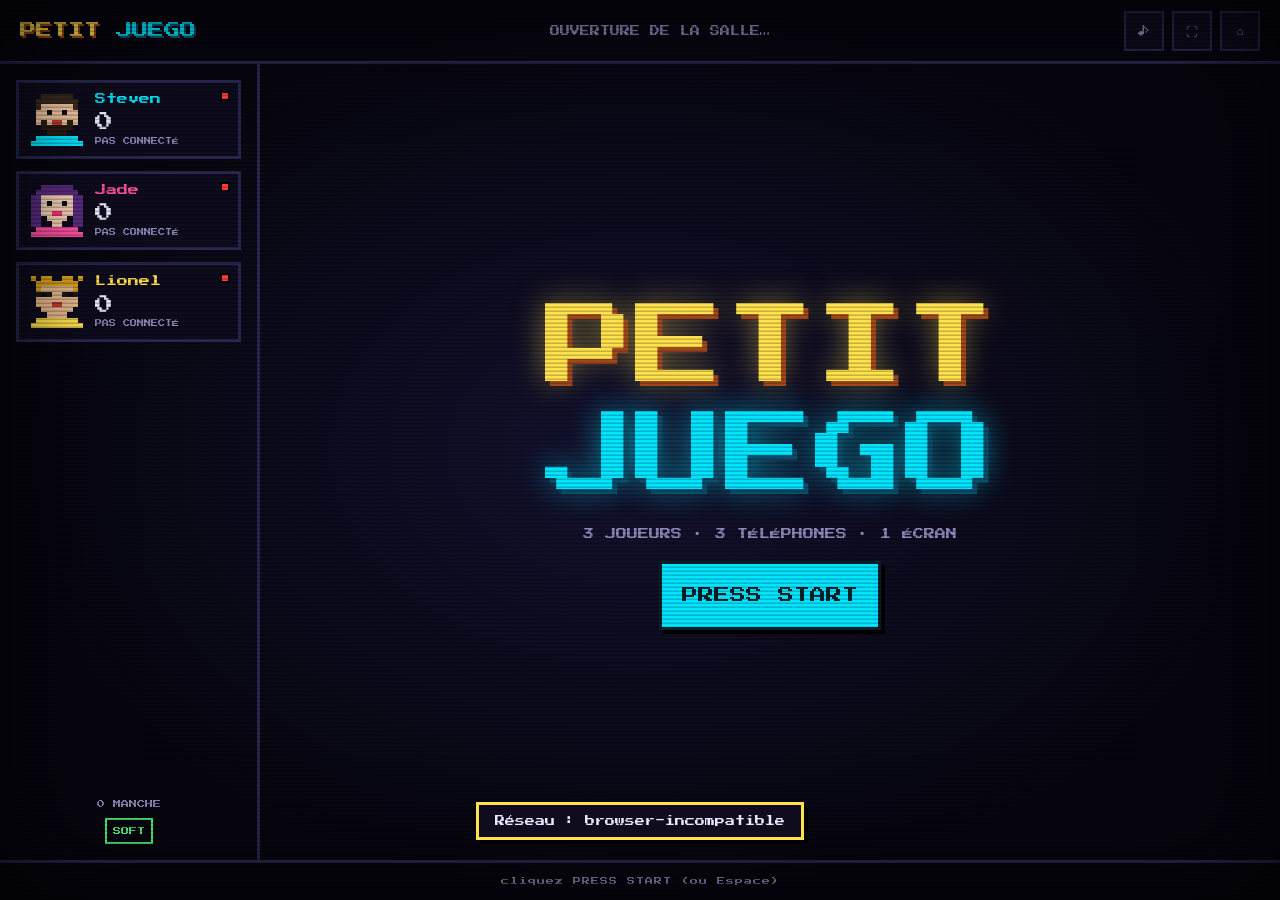
==== index.html @ 123651a6 "PETIT JUEGO web : écran de jeu + téléphones-manettes (WebRTC) Version "laptop sur la table" : l'écra" ====
<!doctype html>
<html lang="fr">
<head>
  <meta charset="utf-8">
  <meta name="viewport" content="width=device-width, initial-scale=1">
  <meta name="theme-color" content="#07060f">
  <title>PETIT JUEGO — écran de jeu</title>
  <link rel="preconnect" href="https://fonts.googleapis.com">
  <link rel="preconnect" href="https://fonts.gstatic.com" crossorigin>
  <link href="https://fonts.googleapis.com/css2?family=Press+Start+2P&family=VT323&display=swap" rel="stylesheet">
  <link rel="stylesheet" href="css/common.css">
  <link rel="stylesheet" href="css/tv.css">
</head>
<body>
  <div id="tv">
    <header id="bar">
      <div class="logo">PETIT <span class="neon">JUEGO</span></div>
      <div id="room"></div>
      <div class="barbtns">
        <button class="ib" id="btnSound" title="son">♪</button>
        <button class="ib" id="btnFull" title="plein écran">⛶</button>
        <button class="ib" id="btnHome" title="retour borne (Échap)">⌂</button>
      </div>
    </header>
    <aside id="side"></aside>
    <main id="stage"></main>
    <footer id="hint"></footer>
  </div>
  <div class="scanlines"></div>
  <div class="vignette"></div>
  <script src="js/vendor/peerjs.min.js"></script>
  <script src="js/vendor/qrcode.js"></script>
  <script src="js/data.js"></script>
  <script src="js/common.js"></script>
  <script src="js/host.js"></script>
</body>
</html>
---- css/common.css ----
/* ============================================================
   PETIT JUEGO WEB — base rétro commune (écran + manettes)
   ============================================================ */
:root {
  --bg: #07060f; --panel: #0e0c1d; --panel2: #161331; --ink: #e9e6ff; --muted: #8d87b8; --line: #2a2650;
  --neon: #00e5ff; --pink: #ff4fa3; --yellow: #ffe14d; --green: #4dff88; --red: #ff3b3b; --orange: #ff8c42;
  --p0: #00e5ff; --p1: #ff4fa3; --p2: #ffe14d;
  --pixel: 'Press Start 2P', 'Courier New', monospace;
  --term: 'VT323', 'Courier New', monospace;
}
* { box-sizing: border-box; -webkit-tap-highlight-color: transparent; }
html, body { margin: 0; padding: 0; background: var(--bg); color: var(--ink); font-family: var(--term); font-size: 22px; line-height: 1.2; }
button { font-family: inherit; }
.px { font-family: var(--pixel); font-size: 12px; line-height: 1.7; letter-spacing: .5px; }
.px.sm { font-size: 9px; } .px.lg { font-size: 16px; } .px.xl { font-size: 22px; line-height: 1.4; }
.muted { color: var(--muted); } .center { text-align: center; }
.c0 { color: var(--p0); } .c1 { color: var(--p1); } .c2 { color: var(--p2); }
.blink { animation: blink 1.1s steps(1) infinite; } @keyframes blink { 50% { opacity: 0 } }
.bounce { animation: bounce .8s ease-in-out infinite; } @keyframes bounce { 50% { transform: translateY(-8px) } }
.glitch { animation: glitch .6s steps(2) 3; }
@keyframes glitch { 0%{transform:translate(0)} 25%{transform:translate(-3px,1px) skewX(-6deg)} 50%{transform:translate(3px,-1px)} 75%{transform:translate(-2px,2px) skewX(4deg)} 100%{transform:translate(0)} }
.screen-in { animation: screenIn .22s steps(4) 1; }
@keyframes screenIn { 0% { opacity: 0; transform: scaleY(.02) } 60% { opacity: 1; transform: scaleY(1.03) } 100% { transform: scaleY(1) } }
.scanlines { pointer-events: none; position: fixed; inset: 0; z-index: 50; background: repeating-linear-gradient(0deg, rgba(0,0,0,.22) 0px, rgba(0,0,0,.22) 1px, transparent 2px, transparent 4px); }
.vignette { pointer-events: none; position: fixed; inset: 0; z-index: 51; box-shadow: inset 0 0 120px rgba(0,0,0,.8); }
.av { display: inline-block; width: 64px; height: 64px; }
.av svg { width: 100%; height: 100%; display: block; shape-rendering: crispEdges; }
.label { font-family: var(--pixel); font-size: 9px; color: var(--muted); letter-spacing: 1px; text-transform: uppercase; }
.tag { display: inline-block; font-family: var(--pixel); font-size: 8px; padding: 4px 6px; border: 2px solid currentColor; }
.tag.hot { color: var(--orange); } .tag.soft { color: var(--green); }
.panel { background: var(--panel); border: 3px solid var(--line); padding: 16px; }
.panel.neon { border-color: var(--neon); box-shadow: 0 0 24px rgba(0,229,255,.18); }
.panel.pink { border-color: var(--pink); box-shadow: 0 0 24px rgba(255,79,163,.2); }
.panel.yellow { border-color: var(--yellow); box-shadow: 0 0 24px rgba(255,225,77,.2); }
.panel.red { border-color: var(--red); box-shadow: 0 0 24px rgba(255,59,59,.25); }
.panel.green { border-color: var(--green); box-shadow: 0 0 24px rgba(77,255,136,.2); }
.btn { font-family: var(--pixel); font-size: 12px; line-height: 1.4; color: var(--ink); background: var(--panel2); border: 3px solid var(--ink); padding: 14px; width: 100%; cursor: pointer; text-align: center; box-shadow: 4px 4px 0 #000; transition: transform .05s, box-shadow .05s; text-transform: uppercase; }
.btn:active { transform: translate(3px,3px); box-shadow: 1px 1px 0 #000; }
.btn.primary { background: var(--neon); color: #05222b; border-color: #05222b; }
.btn.pink { background: var(--pink); color: #2b0618; border-color: #2b0618; }
.btn.yellow { background: var(--yellow); color: #2b2206; border-color: #2b2206; }
.btn.green { background: var(--green); color: #063a18; border-color: #063a18; }
.btn.red { background: var(--red); color: #fff; border-color: #3a0606; }
.btn.ghost { background: transparent; border-color: var(--line); color: var(--muted); box-shadow: none; font-size: 10px; padding: 10px; }
.btn.big { font-size: 16px; padding: 20px; }
.btn.term { font-family: var(--term); font-size: 24px; text-transform: none; }
.btn[disabled] { opacity: .4; pointer-events: none; }
.btn.sel { background: #fff; color: #000; border-color: #fff; }
.pixelbar { height: 6px; background: repeating-linear-gradient(90deg, var(--neon) 0 8px, var(--pink) 8px 16px, var(--yellow) 16px 24px, var(--green) 24px 32px); }
.hr { height: 3px; background: repeating-linear-gradient(90deg, var(--line) 0 6px, transparent 6px 12px); margin: 8px 0; }
input[type=text] { width: 100%; font-family: var(--term); font-size: 24px; color: var(--ink); background: #000; border: 3px solid var(--line); padding: 10px 12px; outline: none; }
input[type=text]:focus { border-color: var(--neon); }
.stack { display: flex; flex-direction: column; gap: 12px; }
.row { display: flex; gap: 10px; align-items: center; }
.grow { flex: 1; } .mt { margin-top: 14px; }
.title { font-family: var(--pixel); color: var(--yellow); text-shadow: 3px 3px 0 #a0471d, 0 0 18px rgba(255,225,77,.5); line-height: 1.3; }
.title .neon { color: var(--neon); text-shadow: 3px 3px 0 #0b4e6b, 0 0 18px rgba(0,229,255,.6); }
---- css/tv.css ----
/* ============================================================
   PETIT JUEGO WEB — l'écran de jeu (laptop / TV)
   ============================================================ */
html, body { height: 100%; overflow: hidden; }
body { font-size: 26px; }
#tv { height: 100vh; display: grid; grid-template-columns: 260px 1fr; grid-template-rows: 64px 1fr 40px; grid-template-areas: "bar bar" "side stage" "hint hint"; background: radial-gradient(ellipse at center, #141230 0%, var(--bg) 70%); }
#bar { grid-area: bar; display: flex; align-items: center; gap: 20px; padding: 0 20px; border-bottom: 3px solid var(--line); }
#bar .logo { font-family: var(--pixel); font-size: 16px; color: var(--yellow); text-shadow: 2px 2px 0 #a0471d; }
#bar .logo .neon { color: var(--neon); text-shadow: 2px 2px 0 #0b4e6b; }
#room { flex: 1; display: flex; align-items: center; gap: 14px; justify-content: center; font-family: var(--pixel); font-size: 10px; color: var(--muted); }
#room b { color: var(--ink); font-size: 14px; letter-spacing: 3px; }
#room .miniqr { height: 48px; width: 48px; background: #fff; padding: 3px; image-rendering: pixelated; }
#room .miniqr svg, #room .miniqr img { width: 100%; height: 100%; display: block; }
.barbtns { display: flex; gap: 8px; }
.ib { font-family: var(--pixel); font-size: 12px; color: var(--muted); background: var(--panel); border: 2px solid var(--line); width: 40px; height: 40px; cursor: pointer; }
.ib:hover { color: var(--ink); border-color: var(--ink); }
#side { grid-area: side; display: flex; flex-direction: column; gap: 12px; padding: 16px; border-right: 3px solid var(--line); overflow: hidden; }
#stage { grid-area: stage; padding: 24px 32px; overflow: auto; display: flex; flex-direction: column; scrollbar-width: thin; scrollbar-color: var(--line) transparent; }
#hint { grid-area: hint; display: flex; align-items: center; justify-content: center; font-family: var(--pixel); font-size: 8px; color: var(--muted); border-top: 3px solid var(--line); letter-spacing: 1px; }

/* badges joueurs */
.badge { display: flex; align-items: center; gap: 12px; background: var(--panel); border: 3px solid var(--line); padding: 10px 12px; position: relative; transition: border-color .2s; }
.badge .av { width: 52px; height: 52px; flex: none; }
.badge .nm { font-family: var(--pixel); font-size: 11px; }
.badge .pt { font-family: var(--pixel); font-size: 18px; margin-top: 6px; }
.badge .st { font-family: var(--pixel); font-size: 7px; color: var(--muted); margin-top: 4px; }
.badge .dot { position: absolute; top: 8px; right: 8px; width: 10px; height: 10px; background: var(--red); border: 2px solid #000; }
.badge.on .dot { background: var(--green); box-shadow: 0 0 8px var(--green); }
.badge.lead { border-color: var(--yellow); }
.badge.done::after { content: '✓'; position: absolute; right: 10px; bottom: 8px; font-family: var(--pixel); font-size: 12px; color: var(--green); }
.badge.waiting { border-color: var(--orange); animation: waitpulse 1s steps(2) infinite; }
@keyframes waitpulse { 50% { border-color: var(--line) } }
.badge .pt.bump { animation: bump .5s steps(3) 1; color: var(--green); }
@keyframes bump { 50% { transform: scale(1.4) } }
.sidefoot { margin-top: auto; font-family: var(--pixel); font-size: 8px; color: var(--muted); text-align: center; line-height: 1.8; }
.sidefoot .tag { margin-top: 6px; }

/* stage */
.sc { flex: 1; display: flex; flex-direction: column; gap: 16px; min-height: 0; }
.sc.centered { align-items: center; justify-content: center; text-align: center; }
.bigq { font-family: var(--term); font-size: clamp(34px, 4.6vw, 62px); line-height: 1.05; text-align: center; color: #fff; text-shadow: 0 0 14px rgba(255,255,255,.35); }
.bigq.sm { font-size: clamp(26px, 3vw, 40px); }
.gname { font-family: var(--pixel); font-size: 14px; letter-spacing: 2px; text-align: center; }
.instr { font-family: var(--pixel); font-size: 11px; color: var(--muted); text-align: center; line-height: 1.8; }
.progress { display: flex; gap: 14px; justify-content: center; }
.progress .pp { display: flex; flex-direction: column; align-items: center; gap: 6px; opacity: .4; transition: opacity .2s; }
.progress .pp.done { opacity: 1; }
.progress .pp .av { width: 56px; height: 56px; }
.progress .pp .ok { font-family: var(--pixel); font-size: 10px; color: var(--green); min-height: 14px; }
.tvbtns { display: flex; gap: 14px; justify-content: center; flex-wrap: wrap; margin-top: auto; }
.tvbtn { width: auto; min-width: 220px; }
.hero { font-family: var(--pixel); font-size: clamp(40px, 7vw, 96px); color: var(--yellow); text-align: center; text-shadow: 5px 5px 0 #a0471d, 0 0 30px rgba(255,225,77,.5); line-height: 1.2; }
.hero .neon { color: var(--neon); text-shadow: 5px 5px 0 #0b4e6b, 0 0 30px rgba(0,229,255,.6); }
.ko { font-family: var(--pixel); font-size: clamp(44px, 6vw, 80px); color: var(--red); text-align: center; text-shadow: 5px 5px 0 #000, 0 0 40px rgba(255,59,59,.8); animation: koIn .5s steps(3) 1; }
@keyframes koIn { 0% { transform: scale(3); opacity: 0 } 100% { transform: scale(1); opacity: 1 } }
.timer { font-family: var(--pixel); font-size: clamp(100px, 18vw, 220px); text-align: center; color: var(--green); text-shadow: 0 0 40px rgba(77,255,136,.6); line-height: 1; }
.timer.warn { color: var(--red); text-shadow: 0 0 40px rgba(255,59,59,.8); animation: pulse .3s steps(2) infinite; }
@keyframes pulse { 50% { transform: scale(1.08) } }
.tbar { height: 18px; border: 3px solid var(--ink); background: #000; width: 100%; }
.tbar > div { height: 100%; background: var(--green); transition: width .1s linear; }
.tbar.warn > div { background: var(--red); }
#tv.alarm { animation: alarm .5s steps(2) infinite; } @keyframes alarm { 50% { box-shadow: inset 0 0 0 12px var(--red); } }
#tv.shake { animation: shake .35s linear 1; }
@keyframes shake { 0%,100%{transform:translate(0,0)} 20%{transform:translate(-6px,3px)} 40%{transform:translate(7px,-2px)} 60%{transform:translate(-5px,-4px)} 80%{transform:translate(4px,5px)} }

/* menu des jeux */
.games { display: grid; grid-template-columns: repeat(auto-fit, minmax(260px, 1fr)); gap: 14px; }
.gcard { display: flex; align-items: center; gap: 14px; background: var(--panel); border: 3px solid var(--line); padding: 16px; cursor: pointer; text-align: left; color: var(--ink); box-shadow: 5px 5px 0 #000; transition: transform .05s; }
.gcard:hover { transform: translate(-2px,-2px); box-shadow: 7px 7px 0 #000; }
.gcard:active { transform: translate(3px,3px); box-shadow: 1px 1px 0 #000; }
.gcard .ico { font-size: 38px; width: 50px; text-align: center; }
.gcard .gt { font-family: var(--pixel); font-size: 12px; }
.gcard .gd { color: var(--muted); font-size: 21px; margin-top: 4px; }
.gcard .num { font-family: var(--pixel); font-size: 9px; color: var(--muted); margin-left: auto; }
.gcard.g0 { border-color: var(--neon); } .gcard.g1 { border-color: var(--red); } .gcard.g2 { border-color: var(--green); } .gcard.g3 { border-color: var(--pink); } .gcard.g4 { border-color: var(--yellow); }
.gcard.off { opacity: .35; pointer-events: none; }

/* lobby */
.lobby { display: grid; grid-template-columns: 1fr 1fr; gap: 30px; align-items: center; flex: 1; }
.qrbox { background: #fff; padding: 18px; display: inline-block; border: 6px solid var(--ink); box-shadow: 8px 8px 0 #000; position: relative; z-index: 55; }
#room .miniqr { position: relative; z-index: 55; }
.qrbox svg, .qrbox img { width: 260px; height: 260px; display: block; image-rendering: pixelated; }
.joinurl { font-family: var(--pixel); font-size: 11px; color: var(--ink); word-break: break-all; margin-top: 14px; line-height: 1.8; }
.joinurl b { color: var(--yellow); font-size: 20px; letter-spacing: 4px; display: block; margin-top: 6px; }
.seats { display: flex; flex-direction: column; gap: 12px; }
.seat { display: flex; align-items: center; gap: 14px; background: var(--panel); border: 3px solid var(--line); padding: 12px 16px; }
.seat .av { width: 60px; height: 60px; }
.seat .nm { font-family: var(--pixel); font-size: 13px; }
.seat .st { font-family: var(--pixel); font-size: 8px; color: var(--muted); margin-top: 6px; }
.seat.on { border-color: var(--green); } .seat.on .st { color: var(--green); }

/* résultats */
.votes { display: grid; grid-template-columns: repeat(3, 1fr); gap: 10px; max-width: 900px; margin: 0 auto; width: 100%; }
.vrow { display: flex; align-items: center; justify-content: center; gap: 10px; background: var(--panel); border: 2px solid var(--line); padding: 8px 10px; opacity: 0; transform: translateY(-20px); }
.vrow.in { animation: slideIn .25s steps(3) forwards; } @keyframes slideIn { to { opacity: 1; transform: translateX(0) } }
.vrow .av { width: 40px; height: 40px; } .vrow .arrow { font-family: var(--pixel); color: var(--muted); } .vrow .txt { font-family: var(--pixel); font-size: 12px; }
.tally { display: grid; grid-template-columns: repeat(3,1fr); gap: 14px; max-width: 760px; margin: 0 auto; width: 100%; }
.tally .t { text-align: center; background: var(--panel); border: 3px solid var(--line); padding: 8px; display: flex; align-items: center; justify-content: center; gap: 14px; }
.tally .t .av { width: 48px; height: 48px; } .tally .t .n { font-family: var(--pixel); font-size: 30px; }
.tally .t.win { border-color: var(--yellow); background: #2a2206; }
.pts { display: flex; flex-direction: column; gap: 8px; max-width: 760px; margin: 0 auto; width: 100%; }
.pts .p { display: flex; align-items: center; gap: 12px; font-family: var(--pixel); font-size: 11px; background: #0a2a14; border: 2px solid var(--green); padding: 10px 14px; }
.pts .p .av { width: 34px; height: 34px; } .pts .p .plus { margin-left: auto; color: var(--green); font-size: 16px; }
.pts .p.zero { background: var(--panel); border-color: var(--line); color: var(--muted); } .pts .p.zero .plus { color: var(--muted); }
.stmts { display: flex; flex-direction: column; gap: 12px; max-width: 900px; margin: 0 auto; width: 100%; }
.stmt { background: var(--panel); border: 3px solid var(--line); padding: 16px 20px; font-size: 30px; }
.stmt.lie { border-color: var(--red); background: #2d0a0a; } .stmt.truth { border-color: var(--green); }
.stmt .who { font-family: var(--pixel); font-size: 9px; margin-top: 8px; color: var(--muted); }
.ab { display: grid; grid-template-columns: 1fr 1fr; gap: 20px; max-width: 1000px; margin: 0 auto; width: 100%; }
.ab .opt { background: var(--panel); border: 4px solid var(--line); padding: 24px; font-size: 32px; text-align: center; }
.ab .opt.a { border-color: var(--neon); } .ab .opt.b { border-color: var(--pink); }
.ab .opt .l { font-family: var(--pixel); font-size: 14px; display: block; margin-bottom: 10px; }
.ab .opt.a .l { color: var(--neon); } .ab .opt.b .l { color: var(--pink); }
.ab .opt .who { display: flex; justify-content: center; gap: 8px; margin-top: 14px; min-height: 48px; }
.ab .opt .who .av { width: 48px; height: 48px; }
.answers { display: flex; flex-direction: column; gap: 10px; max-width: 900px; margin: 0 auto; width: 100%; }
.answer { background: #000; border: 3px solid var(--line); padding: 12px 18px; display: flex; align-items: center; gap: 16px; }
.answer .av { width: 44px; height: 44px; flex: none; }
.answer .who { font-family: var(--pixel); font-size: 9px; width: 120px; flex: none; }
.answer .txt { font-size: 32px; }
.answer.seat { border-color: var(--yellow); }
.answer.hidden-txt .txt { filter: blur(10px); }

/* podium */
.podium { display: grid; grid-template-columns: repeat(3, 1fr); gap: 20px; align-items: end; max-width: 760px; margin: 0 auto; width: 100%; }
.podium .step { text-align: center; }
.podium .step .box { border: 3px solid var(--ink); background: var(--panel2); display: flex; align-items: flex-end; justify-content: center; font-family: var(--pixel); font-size: 24px; padding-bottom: 8px; }
.podium .step.first .box { height: 120px; border-color: var(--yellow); background: #3a3010; }
.podium .step.second .box { height: 84px; border-color: #c0c0c0; }
.podium .step.third .box { height: 56px; border-color: #b87333; }
.podium .step .av { width: 84px; height: 84px; }
.podium .step .nm { font-family: var(--pixel); font-size: 11px; margin: 6px 0; }
.podium .step .total { font-family: var(--pixel); font-size: 13px; color: var(--yellow); margin-bottom: 8px; }
.awards { display: grid; grid-template-columns: repeat(auto-fit, minmax(300px, 1fr)); gap: 10px; }
.award { display: flex; align-items: center; gap: 12px; background: var(--panel); border: 2px solid var(--line); padding: 10px 14px; }
.award .ico { font-size: 30px; width: 40px; text-align: center; }
.award .nm { font-family: var(--pixel); font-size: 9px; } .award .ds { color: var(--muted); font-size: 19px; line-height: 1; }
.award .av { width: 40px; height: 40px; margin-left: auto; flex: none; }

/* réglages */
.settings { max-width: 640px; margin: 0 auto; width: 100%; }
.settings .row input { flex: 1; }
.toggle { display: flex; align-items: center; justify-content: space-between; gap: 10px; background: var(--panel); border: 2px solid var(--line); padding: 10px 14px; }
.toggle .sw { font-family: var(--pixel); font-size: 9px; padding: 8px 12px; border: 3px solid var(--line); background: #000; cursor: pointer; color: var(--muted); }
.toggle .sw.on { background: var(--orange); color: #000; border-color: #fff; }
.list { display: flex; flex-direction: column; gap: 6px; max-height: 300px; overflow: auto; }
.list .it { display: flex; align-items: center; gap: 8px; background: var(--panel); border: 2px solid var(--line); padding: 8px 10px; font-size: 20px; }
.list .it .del { margin-left: auto; font-family: var(--pixel); font-size: 9px; color: var(--red); background: none; border: none; cursor: pointer; }
.chip { font-family: var(--pixel); font-size: 8px; padding: 6px 8px; border: 2px solid var(--line); color: var(--muted); cursor: pointer; background: var(--panel); }
.chip.on { color: var(--ink); border-color: var(--ink); }
.toast { position: fixed; bottom: 60px; left: 50%; transform: translateX(-50%); z-index: 60; background: var(--panel); border: 3px solid var(--yellow); padding: 10px 16px; font-family: var(--pixel); font-size: 10px; box-shadow: 4px 4px 0 #000; }

@media (max-width: 900px) {
  #tv { grid-template-columns: 1fr; grid-template-rows: 64px auto 1fr 40px; grid-template-areas: "bar" "side" "stage" "hint"; }
  #side { flex-direction: row; border-right: none; border-bottom: 3px solid var(--line); padding: 10px; }
  .badge { flex: 1; } .sidefoot { display: none; }
  .lobby { grid-template-columns: 1fr; }
}
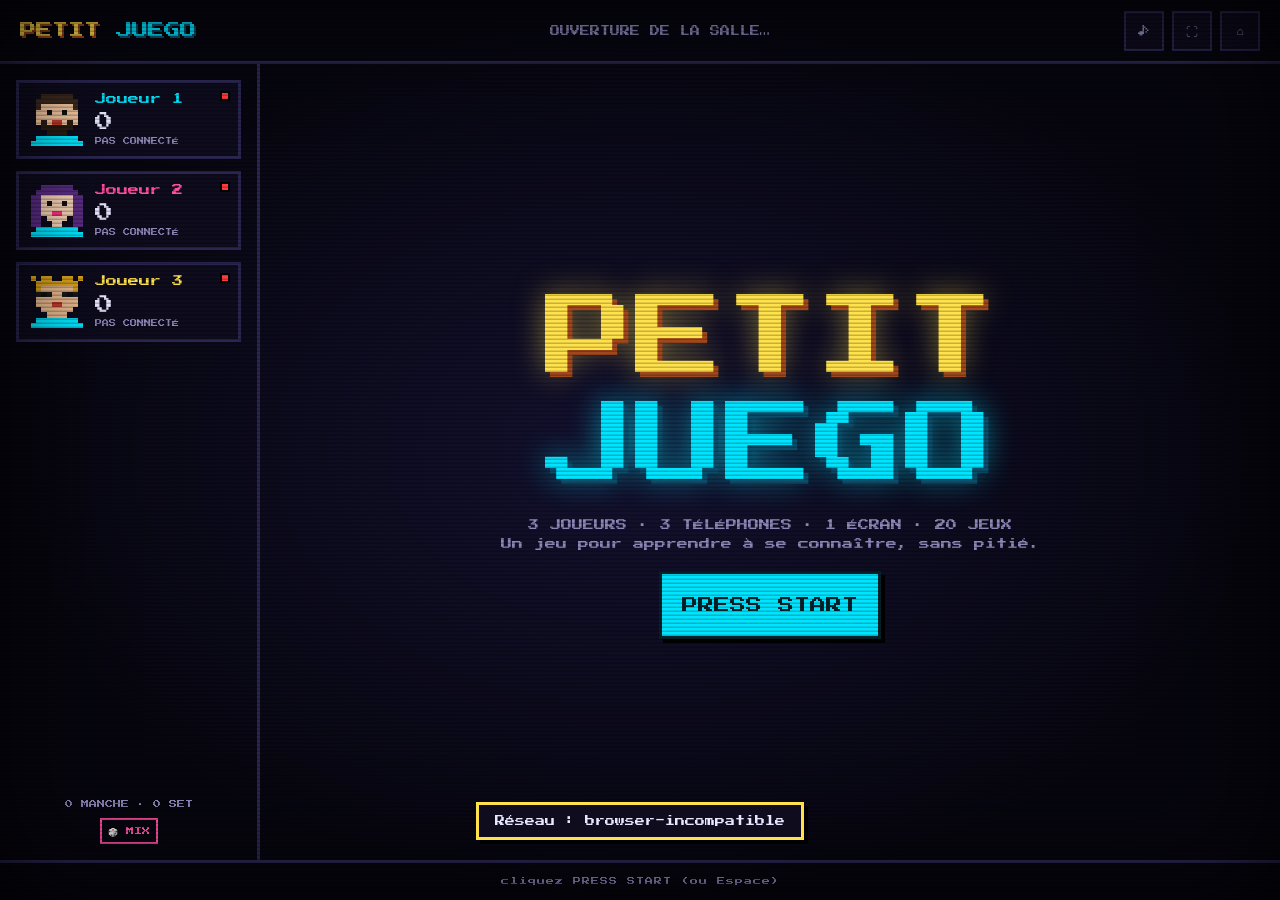
==== commit c520ec97: "20 mini-jeux, 4 ambiances, sets et tirage aléatoire - moteur partagé : prompts.js (invites, y compri" ====
--- a/index.html
+++ b/index.html
@@ -32,6 +32,7 @@
   <script src="js/vendor/qrcode.js"></script>
   <script src="js/data.js"></script>
   <script src="js/common.js"></script>
+  <script src="js/games.js"></script>
   <script src="js/host.js"></script>
 </body>
 </html>
--- a/css/tv.css
+++ b/css/tv.css
@@ -156,3 +156,27 @@
   .badge { flex: 1; } .sidefoot { display: none; }
   .lobby { grid-template-columns: 1fr; }
 }
+
+/* ---------- ambiance, catégories, sets ---------- */
+.ambs { display: grid; grid-template-columns: 1fr 1fr; gap: 14px; max-width: 900px; margin: 0 auto; width: 100%; }
+.ambiance { display: flex; align-items: center; gap: 14px; background: var(--panel); border: 3px solid var(--line); padding: 16px; cursor: pointer; text-align: left; color: var(--ink); box-shadow: 5px 5px 0 #000; }
+.ambiance:hover { transform: translate(-2px,-2px); box-shadow: 7px 7px 0 #000; }
+.ambiance .ico { font-size: 38px; width: 50px; text-align: center; }
+.ambiance .an { font-family: var(--pixel); font-size: 12px; }
+.ambiance .ad { color: var(--muted); font-size: 21px; line-height: 1; margin-top: 4px; }
+.ambiance.sel { border-color: #fff; background: var(--panel2); }
+.ambiance.inline { width: auto; padding: 10px 14px; }
+.catname { font-family: var(--pixel); font-size: 9px; color: var(--muted); letter-spacing: 1px; margin-top: 6px; }
+.gcard.glisse { border-color: var(--orange); }
+.gcard .gd { font-size: 19px; }
+.sips { font-family: var(--pixel); font-size: 11px; line-height: 1.9; color: var(--yellow); background: #2a2206; border: 2px solid var(--yellow); padding: 10px 14px; text-align: center; max-width: 760px; margin: 0 auto; width: 100%; }
+.scalebar { position: relative; height: 130px; margin: 20px auto 0; border-bottom: 4px solid var(--line); max-width: 900px; width: 100%; }
+.scalebar .scalev { position: absolute; bottom: 0; transform: translateX(-50%); display: flex; flex-direction: column; align-items: center; }
+.scalebar .scalev .av { width: 48px; height: 48px; }
+.scalebar .scalev b { font-family: var(--pixel); font-size: 14px; }
+.scalebar .scalev.seat { bottom: 62px; }
+.scalebar .scalev.seat b { color: var(--yellow); }
+.podium.small .step .av { width: 56px; height: 56px; }
+.podium.small .step.first .box { height: 70px; } .podium.small .step.second .box { height: 50px; } .podium.small .step.third .box { height: 34px; }
+.stmt.truth .arrow { font-family: var(--pixel); color: var(--muted); }
+.ko { font-size: clamp(44px, 6vw, 80px); }
